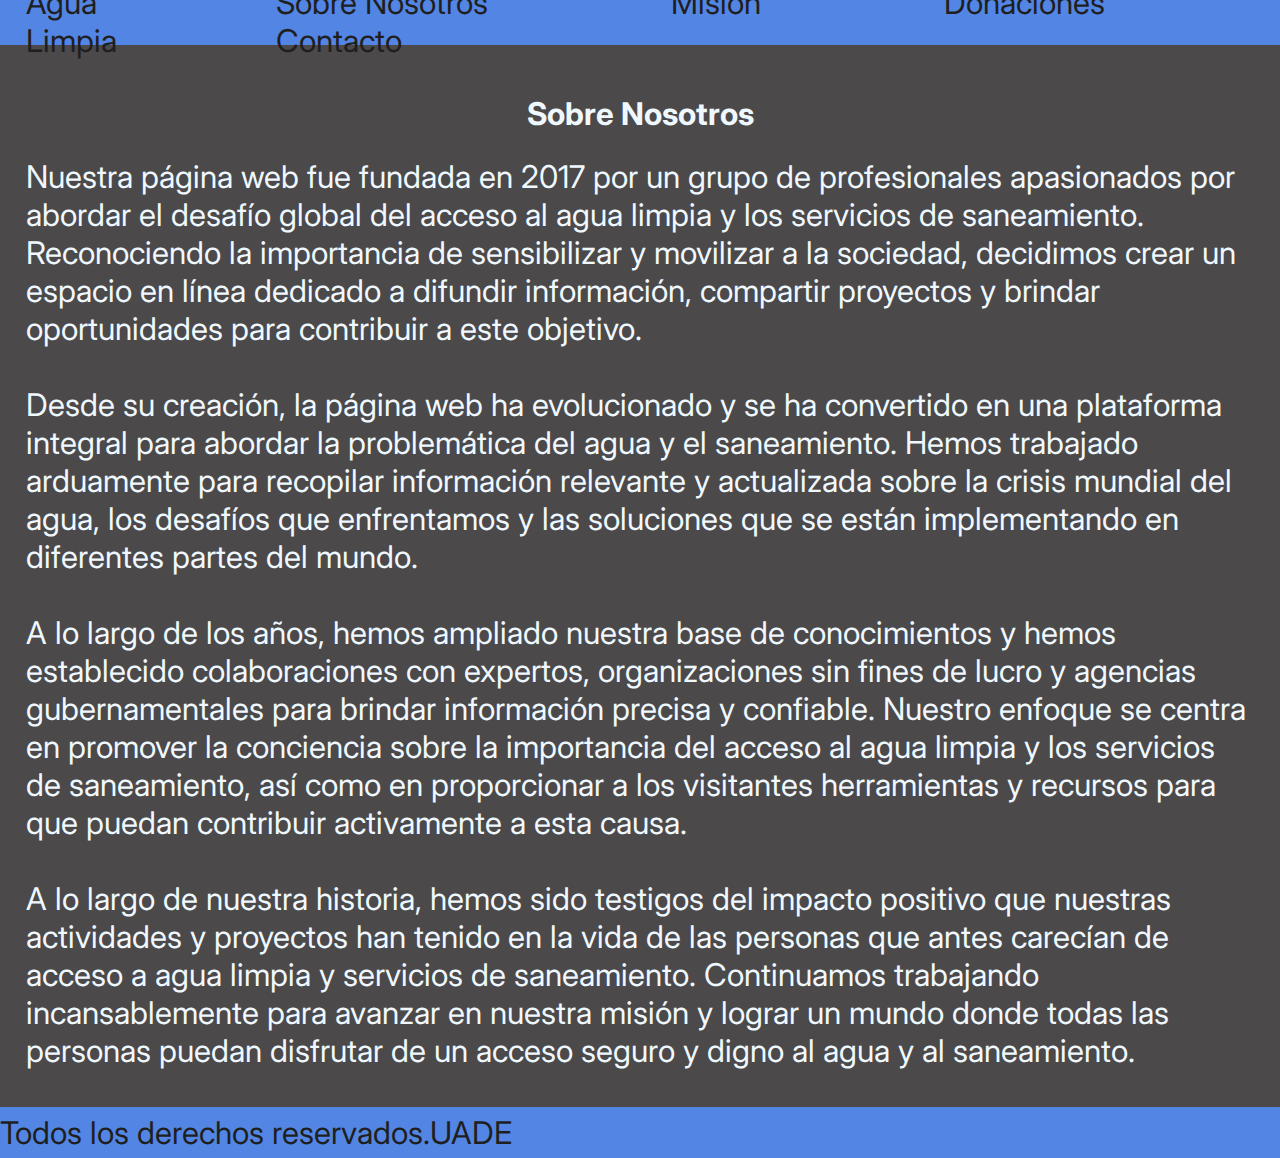
==== index.html @ 58673435 "Add files via upload" ====
<!DOCTYPE html>
<html lang="en">
<head>
    <meta charset="UTF-8">
    <meta name="viewport" content="width=device-width, initial-scale=1.0">
    <title>Document</title>
    <link rel="stylesheet" href="styles.css">
</head>
<body>
    <header>
        
         
        <div class="nombre">Agua Limpia</div>
        <nav>
            <input type="checkbox" id="menu" class="hamburgesa">  
                <label for="menu" class="hamburgesa"> ☰ </label>
            <ul class="nav-links">
                <li class="link"><a href="index.html">Sobre Nosotros</a></li>
                <li class="link"><a href="mision.html">Mision</a></li>
                <li class="link"><a href="donaciones.html">Donaciones</a></li>
                <li class="link"><a href="contacto.html">Contacto</a></li>
            </ul>
            
        </nav>
    </header>
    <main>
        <h1 align="center">Sobre Nosotros</h1>
        <div class="contenedor">
        <div class="text">Nuestra página web fue fundada en 2017 por un grupo de profesionales apasionados por abordar el desafío global del acceso al agua limpia y los servicios de saneamiento. Reconociendo la importancia de sensibilizar y movilizar a la sociedad, decidimos crear un espacio en línea dedicado a difundir información, compartir proyectos y brindar oportunidades para contribuir a este objetivo.<br>
            <br>
            Desde su creación, la página web ha evolucionado y se ha convertido en una plataforma integral para abordar la problemática del agua y el saneamiento. Hemos trabajado arduamente para recopilar información relevante y actualizada sobre la crisis mundial del agua, los desafíos que enfrentamos y las soluciones que se están implementando en diferentes partes del mundo.<br>
            <br>
            A lo largo de los años, hemos ampliado nuestra base de conocimientos y hemos establecido colaboraciones con expertos, organizaciones sin fines de lucro y agencias gubernamentales para brindar información precisa y confiable. Nuestro enfoque se centra en promover la conciencia sobre la importancia del acceso al agua limpia y los servicios de saneamiento, así como en proporcionar a los visitantes herramientas y recursos para que puedan contribuir activamente a esta causa.<br>
            <br>
            A lo largo de nuestra historia, hemos sido testigos del impacto positivo que nuestras actividades y proyectos han tenido en la vida de las personas que antes carecían de acceso a agua limpia y servicios de saneamiento. Continuamos trabajando incansablemente para avanzar en nuestra misión y lograr un mundo donde todas las personas puedan disfrutar de un acceso seguro y digno al agua y al saneamiento.</div>
        <div align="center"><img src="WhatsApp Image 2023-06-17 at 01.03.01.jpeg" alt="agua">
                            <img src="WhatsApp Image 2023-06-17 at 01.03.01 (2).jpeg" alt="agua">
                            <img src="WhatsApp Image 2023-06-17 at 01.03.01 (1).jpeg" alt="agua">
                        </div></div>
        
    </main>
    <footer>Todos los derechos reservados.UADE</footer>
</body>
</html>
---- styles.css ----
@import url('https://fonts.googleapis.com/css2?family=Inter&display=swap');
@import url('https://fonts.googleapis.com/css2?family=Inter&display=swap');

*{
    box-sizing: border-box;
    margin: 0;
    padding: 0;
    font-family: 'Inter', sans-serif;
    font-size: 1.4rem;
}

body{
    background-color: #4b4949;
    position: relative;
    min-height: 100vh;
    min-width: 100vh;
    padding-bottom: 2em;
}

header{
    background-color:#5386E4 ;
    display: flex;
    justify-content: space-between;
    align-items: center;
    height: 2rem;
    padding: 5px 2%;
    color: #201F1F;

}

.link{
    list-style: none;
    display: inline-block;
    padding: 0 20px;


}

a{
    text-decoration: none;
    color: #201F1F ;
}

a:hover{
    color: aliceblue;
}

footer{
    background-color:#5386E4 ;
    display: flex;
    justify-content: space-between;
    align-items: center;
    color: #201F1F;
    position: absolute;
    bottom: 0;
    width: 100%;
    padding: 0.2em 0;
}

h1{
    padding: 2%;
}

.contenedor{
    display: flex;
    justify-content: center;
}

img{
    width: 50vh;
    padding: 1vh;
    padding-left: 5vh;
    
}

main{
    color: aliceblue;
    padding: 2% 2%;
}

h2{
    padding: 2%;
}

.donaciones{
    display: flex;
    justify-content: space-between;
    padding-top: 16vh;
    padding-left: 15vh;
    padding-right: 15vh;
}

.num{
    font-size: 3rem;
}

button{
    background-color: #5386E4;
    border: none;
    color: aliceblue;
    padding: 5%;
    text-decoration: none;
    border-radius: 3px;
    cursor: pointer;
}

button:hover{
    background-color: #2e61be;
}

form{
    padding: 5%;
}
*{
    box-sizing: border-box;
    margin: 0;
    padding: 0;
    font-family: 'Inter', sans-serif;
    font-size: 1.4rem;
}
.body{  
    background-color: #4b4949;
    position: relative;
    min-height: 100vh;
    min-width: 100vh;
    padding-bottom: 2em;
    
}
.ul li{
    color: whitesmoke;
}
li{
 
    border-radius: 3px;
    border-color: #1C1D1B;
    padding: 2px;  
    p
}

h1{
    padding: 2%;
}


button{
    background-color: #5386E4;
    border: none;
    color: aliceblue;
    padding: 5%;
    text-decoration: none;
    border-radius: 3px;
    cursor: pointer;
}

button:hover{
    background-color: #2e61be;
}

form{
    padding: 5%;
}
header {
    background-color:#5386E4 ;
    display: flex;
    justify-content: space-between;
    align-items: center;
    height: 2rem;
    padding: 5px 2%;
    color: #201F1F;
}
main{
    color: aliceblue;
    background-color: #4b4949;
}
.boton{
width: 69px;
height: 30px;
left: 510px;
top: 15px;
margin: 5vw;

font-family: 'Sora';
font-style: normal;
font-weight: 400;
font-size: 24px;
line-height: 30px;
display: flex;
align-items: center;
}

.article{
position: absolute;
width: 78vw;
height: 60vh;
left: 0%;
top: 20vh;
font-size: 3em;
color: #1C1D1B;
margin-left: 3%;

}
.h1{
    color:#002B4E;

}

.Texto1{
    color:#FFFFFF;
    display: flex;
    align-items: center;
    justify-content: center;
}

footer{

    background-color:#5386E4 ;
    display: flex;
    justify-content: space-between;
    align-items: center;
    color: #201F1F;
    position: absolute;
    bottom: 0;
    width: 100%;
    padding: 0.2em 0;
}


.h1P{
    position: relative;
    margin-top: 25vh;
    left: 43vw;
    top: 0vh;
    bottom: 0vh;
    color: #002B4E;
    font-size: 3em;
}


.Aproyecto{
    position: relative;
    display: flex;
    justify-content: space-evenly;
    top: 28vh;
    font-size: 1.5em;
    color: #002B4E;
}

.Tproyecto{
position: relative;
width: 10vw;
height: 20vh;
font-size: 0.9em;
color: #1C1D1B;
margin-bottom: 1vh;
}


.h1S{
position: relative;
width: f;
height: 10vh;
left: 15vw;
top: 0vh;
color: #002B4E;

}


.Article2{
position: relative;
left: 28vw;
top: 20vh;
width: 50vw;
height: 50vh;
font-size: 3em;
}

.link{
    list-style: none;
    display: inline-block;
    padding: 0 20px;


}

a{
    text-decoration: none;
    color: #201F1F ;
}

a:hover{
    color: aliceblue;
}
.ul1{
    margin-top: 25vh;
}

img{
    max-width: 30vh;
    
}


li{
    display: inline-block;
    margin-bottom: 0;
    margin: 0vh 5vh 0vh 10vh;
    padding: 0;
}

li p{
    display: flex;
    justify-content: center;
    align-items: center;
}

li a{
    display: flex;
    justify-content: center;
    align-items: center;
    color: #201F1F;
}

li a:hover{
    color:aliceblue;
}

label{
    display:none;
}
nav input{
    display: none;
}
.label{display: block;}
.input{display: block;}
div li{
    margin-left: 30vh;
}

@media ( max-width: 768px ){
    

    body{
        max-width: 50%;
        position: relative;

    }

.nombre{
    display: none;
}
 .nav-bar{
     height: 4rem;
 }

    img1{
     margin-top: 15px;
     position: relative;
     display:block;
     justify-content:center;
     align-items:center;
     right: 8% ;
    }

    input:checked  ~ ul{   
     display:block;
       }
   
       input:checked ~ label {    label 
       background: #4b4949; 
           }
   
       label:hover{               
       background: grey;
       }
   
     li{                         
          margin: 0px;
          text-align: left;}
 
    label {                      
     display: block;
     border: 1px solid #8da724;
     justify-content: left;
     border-radius: 5px;
     width: 30px;
     height: 30px;
     line-height: 30px;
     font-weight: bold;
     text-align: center;
     user-select: none;
     background-color: #4b4949;

      }
      ul li a{
         text-decoration: none;
         font-size: 1rem;
         color: black;
         background-color:#4b4949;
       }
       ul li a:hover{
         color: #5386E4;
       }
 
ul{                          
 display: none;
 background-color:#4b4949;;

}

main{
    display: flex;
    flex-direction: column;
    max-width:50%;}

}   

img{
    display: none;
}
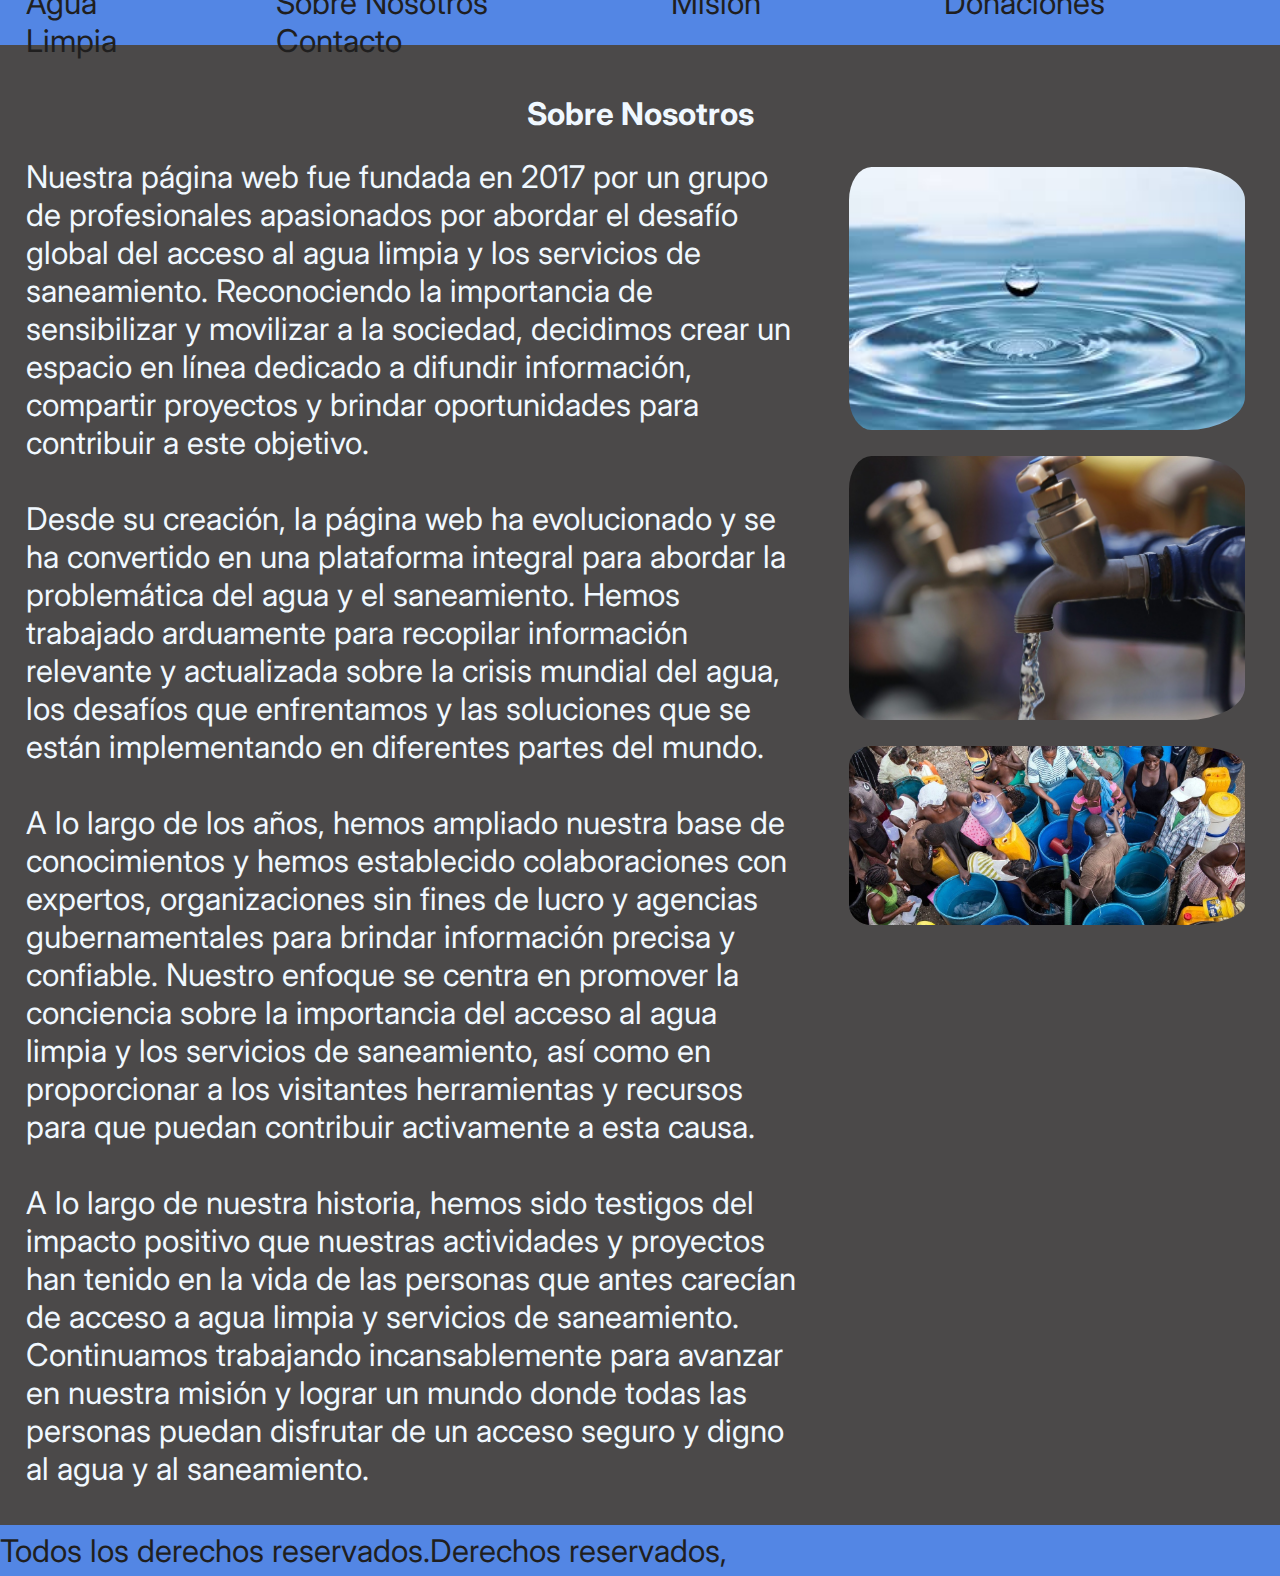
==== commit 9c111cd1: "Add files via upload" ====
--- a/index.html
+++ b/index.html
@@ -33,12 +33,13 @@
             A lo largo de los años, hemos ampliado nuestra base de conocimientos y hemos establecido colaboraciones con expertos, organizaciones sin fines de lucro y agencias gubernamentales para brindar información precisa y confiable. Nuestro enfoque se centra en promover la conciencia sobre la importancia del acceso al agua limpia y los servicios de saneamiento, así como en proporcionar a los visitantes herramientas y recursos para que puedan contribuir activamente a esta causa.<br>
             <br>
             A lo largo de nuestra historia, hemos sido testigos del impacto positivo que nuestras actividades y proyectos han tenido en la vida de las personas que antes carecían de acceso a agua limpia y servicios de saneamiento. Continuamos trabajando incansablemente para avanzar en nuestra misión y lograr un mundo donde todas las personas puedan disfrutar de un acceso seguro y digno al agua y al saneamiento.</div>
-        <div align="center"><img src="WhatsApp Image 2023-06-17 at 01.03.01.jpeg" alt="agua">
-                            <img src="WhatsApp Image 2023-06-17 at 01.03.01 (2).jpeg" alt="agua">
-                            <img src="WhatsApp Image 2023-06-17 at 01.03.01 (1).jpeg" alt="agua">
-                        </div></div>
+        <div align="center">
+            <img src="WhatsApp Image 2023-06-17 at 01.03.01.jpeg" alt="agua">
+            <img src="WhatsApp Image 2023-06-17 at 01.03.01 (2).jpeg" alt="agua">
+            <img src="WhatsApp Image 2023-06-17 at 01.03.01 (1).jpeg" alt="agua">
+        </div>
         
     </main>
-    <footer>Todos los derechos reservados.UADE</footer>
+    <footer>Todos los derechos reservados.Derechos reservados,</footer>
 </body>
 </html>--- a/styles.css
+++ b/styles.css
@@ -297,10 +297,29 @@
 
 img{
     max-width: 30vh;
+    min-width: 50vh;
+    border-radius: 15%;
     
 }
 
-
+#boton{
+    background-color: #002B4E;
+    border: none;
+    color: white;
+    padding: 15px 32px;
+    font-size: 16px;
+    border-radius: 3px;
+    cursor: pointer;
+}
+
+#boton:hover{
+    background-color: #0562ad;
+}
+
+#boton:active{
+    background-color: #4ba7f3;
+    color: #1C1D1B;
+}
 li{
     display: inline-block;
     margin-bottom: 0;
@@ -415,6 +434,3 @@
 
 }   
 
-img{
-    display: none;
-}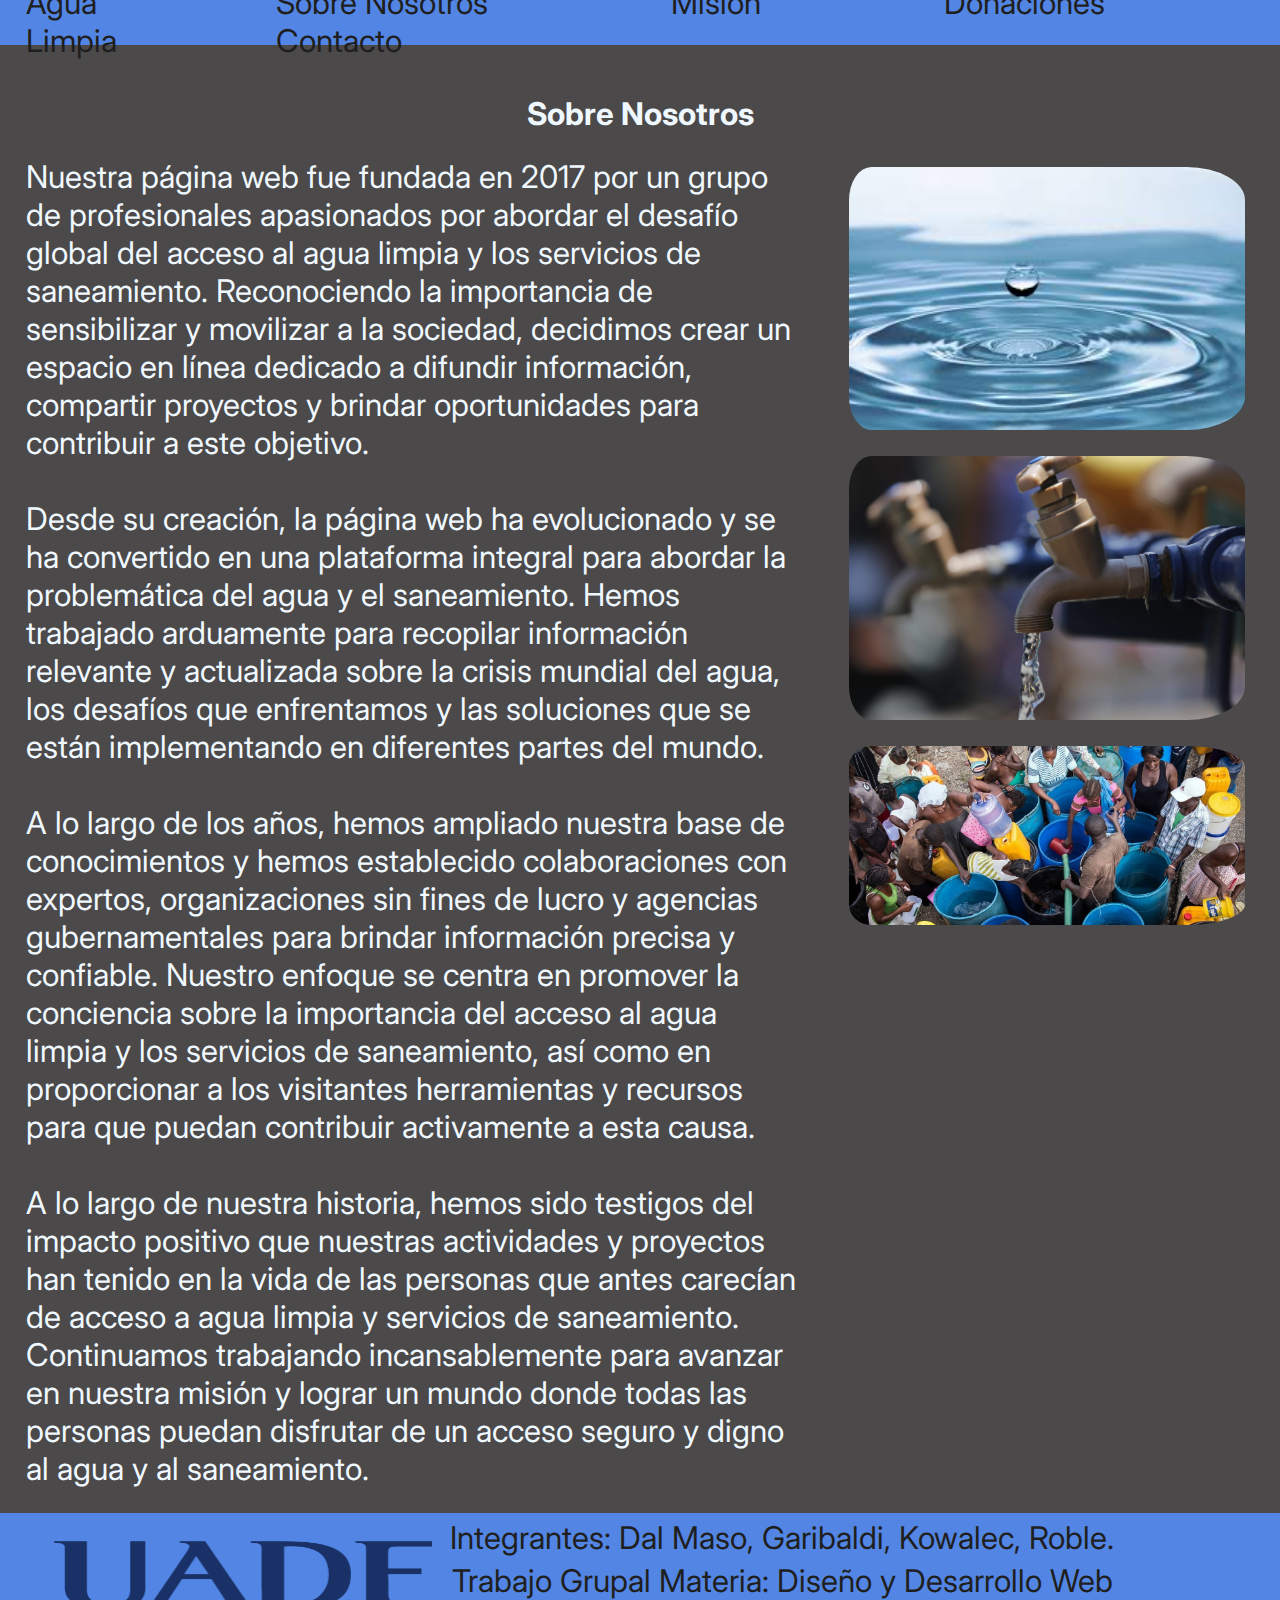
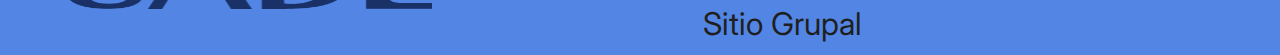
==== commit bd271af5: "Add files via upload" ====
--- a/index.html
+++ b/index.html
@@ -40,6 +40,19 @@
         </div>
         
     </main>
-    <footer>Todos los derechos reservados.Derechos reservados,</footer>
+    <footer>
+        <div class="footer-content">
+          <div class="footer-logo">
+            <img src="LogoUADE.png" alt="Logo">
+          </div>
+          <div class="footer-info">
+            <p>Integrantes: Dal Maso, Garibaldi, Kowalec, Roble.</p>
+            
+            <p>Trabajo Grupal Materia: Diseño y Desarrollo Web</p>
+            <p><a href="https://jeronimo8564.github.io/Sitioequipo/avances.html">Sitio Grupal</a></p>
+          </div>
+        </div>
+      </footer>
+      
 </body>
 </html>--- a/styles.css
+++ b/styles.css
@@ -1,6 +1,40 @@
 @import url('https://fonts.googleapis.com/css2?family=Inter&display=swap');
 @import url('https://fonts.googleapis.com/css2?family=Inter&display=swap');
-
+footer {
+    background-color: #f2f2f2;
+    padding: 20px;
+    text-align: center;
+   
+    background-color:#5386E4 ;
+    display: flex;
+    justify-content: space-between;
+    align-items: center;
+    color: #201F1F;
+    
+    bottom: 0;
+    width: 100%;
+    padding: 0.2em 0;
+}
+    
+
+  
+  .footer-content {
+    display: flex;
+    flex-direction: row;
+    justify-content: space-between;
+    align-items: center;
+  }
+  
+  .footer-logo img {
+    width: 100px;
+    height: 100px;
+    margin-bottom: 10px;
+  }
+  
+  .footer-info p {
+    margin-bottom: 5px;
+  }
+  
 *{
     box-sizing: border-box;
     margin: 0;
@@ -14,7 +48,7 @@
     position: relative;
     min-height: 100vh;
     min-width: 100vh;
-    padding-bottom: 2em;
+    
 }
 
 header{
@@ -45,17 +79,6 @@
     color: aliceblue;
 }
 
-footer{
-    background-color:#5386E4 ;
-    display: flex;
-    justify-content: space-between;
-    align-items: center;
-    color: #201F1F;
-    position: absolute;
-    bottom: 0;
-    width: 100%;
-    padding: 0.2em 0;
-}
 
 h1{
     padding: 2%;
@@ -123,7 +146,7 @@
     position: relative;
     min-height: 100vh;
     min-width: 100vh;
-    padding-bottom: 2em;
+   
     
 }
 .ul li{
@@ -211,18 +234,7 @@
     justify-content: center;
 }
 
-footer{
-
-    background-color:#5386E4 ;
-    display: flex;
-    justify-content: space-between;
-    align-items: center;
-    color: #201F1F;
-    position: absolute;
-    bottom: 0;
-    width: 100%;
-    padding: 0.2em 0;
-}
+
 
 
 .h1P{
